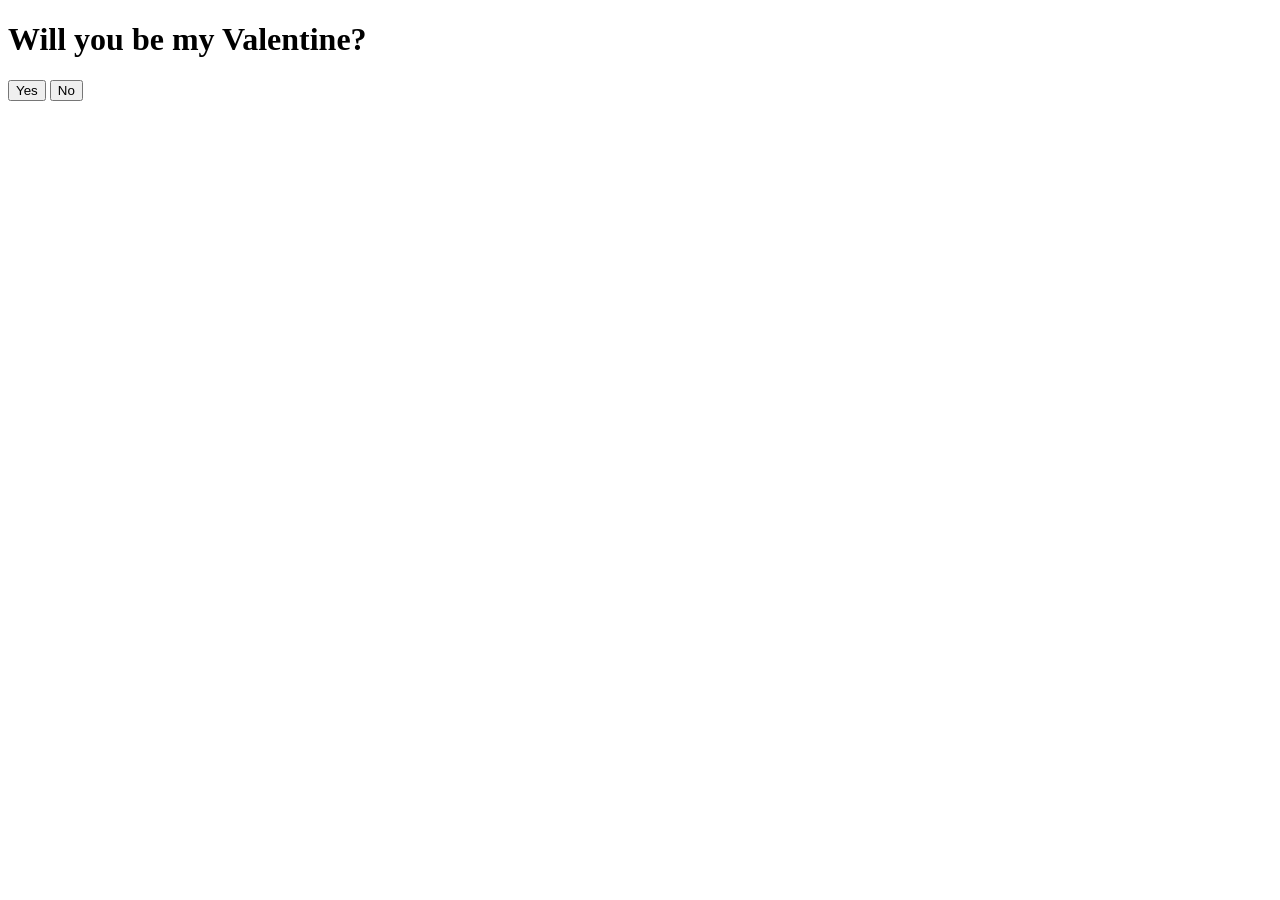
==== index.html @ 4be4860e "Adds the yes or no buttton" ====
<!DOCTYPE html>
<html lang="en">
<head>
    <meta charset="UTF-8">
    <meta name="viewport" content="width=device-width, initial-scale=1.0">
    <link rel="stylesheet" href="styles.css">
    <title>Valentine App</title>
</head>
<body>
    <div class="container">
        <h1 class="title">Will you be my Valentine? </h1>
    </div>

    <div class="buttons">
        <button id="yesBtn">Yes</button>
        <button id="noBtn">No</button>
    </div>
    
</body>
</html>
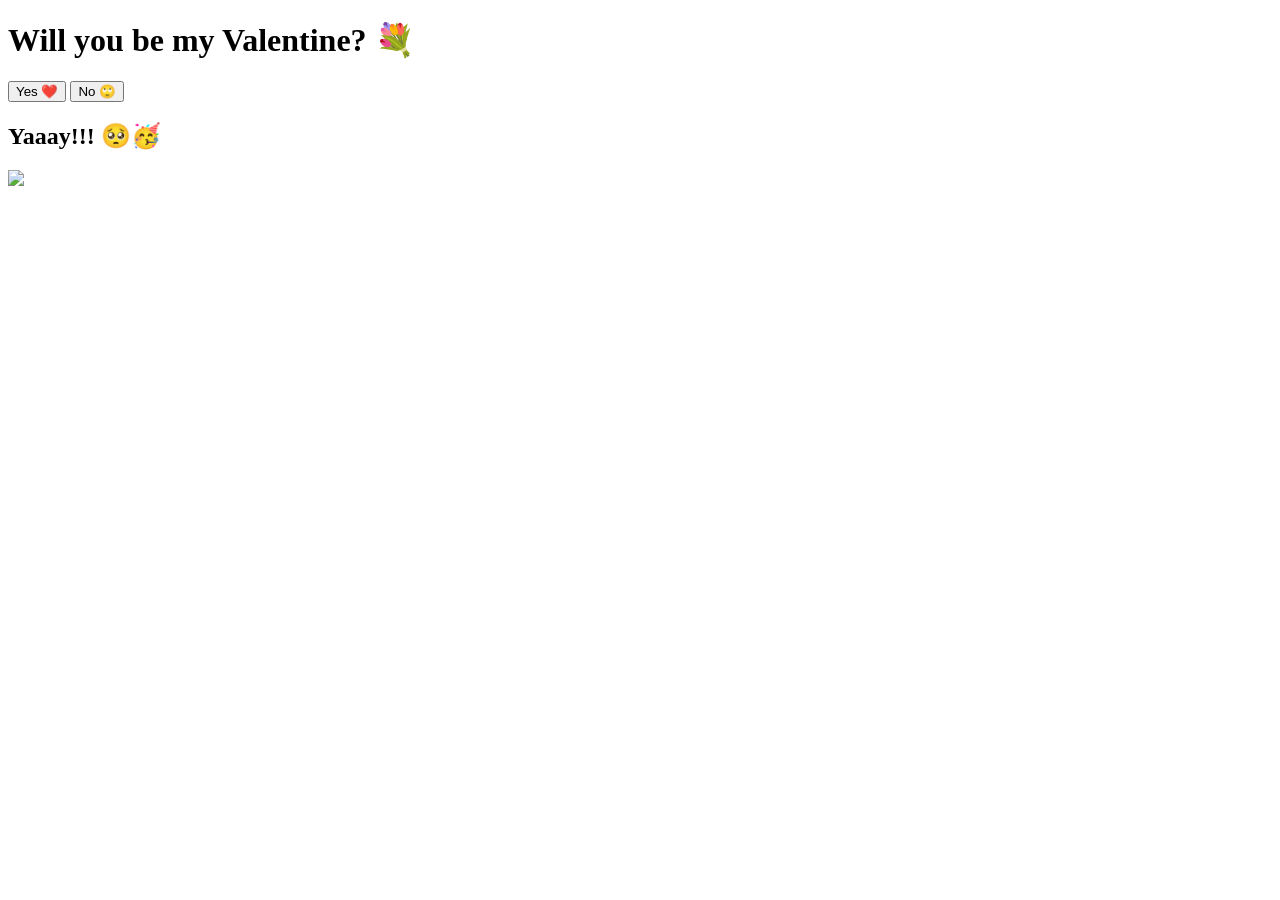
==== commit e2261171: "Adds the happy gif" ====
--- a/index.html
+++ b/index.html
@@ -8,12 +8,19 @@
 </head>
 <body>
     <div class="container">
-        <h1 class="title">Will you be my Valentine? </h1>
+        <h1 class="title">Will you be my Valentine? 💐</h1>
     </div>
 
     <div class="buttons">
-        <button id="yesBtn">Yes</button>
-        <button id="noBtn">No</button>
+        <button id="yesBtn">Yes ❤️</button>
+        <button id="noBtn">No 🙄</button>
+    </div>
+
+    <div class="result" class="hidden">
+        <h2>Yaaay!!!  🥺🥳</h2>
+        <img src="https://media4.giphy.com/media/v1.Y2lkPTc5MGI3NjExaDI5ZmI2b3dxNTZ4cDB5YzN0NnowMDhmeHdlc3JtZnA4ZzZlZGN4MSZlcD12MV9pbnRlcm5hbF9naWZfYnlfaWQmY3Q9Zw/zFHu7yuSHm4H5gNZVx/giphy.gif">
+    </div>
+
     </div>
     
 </body>
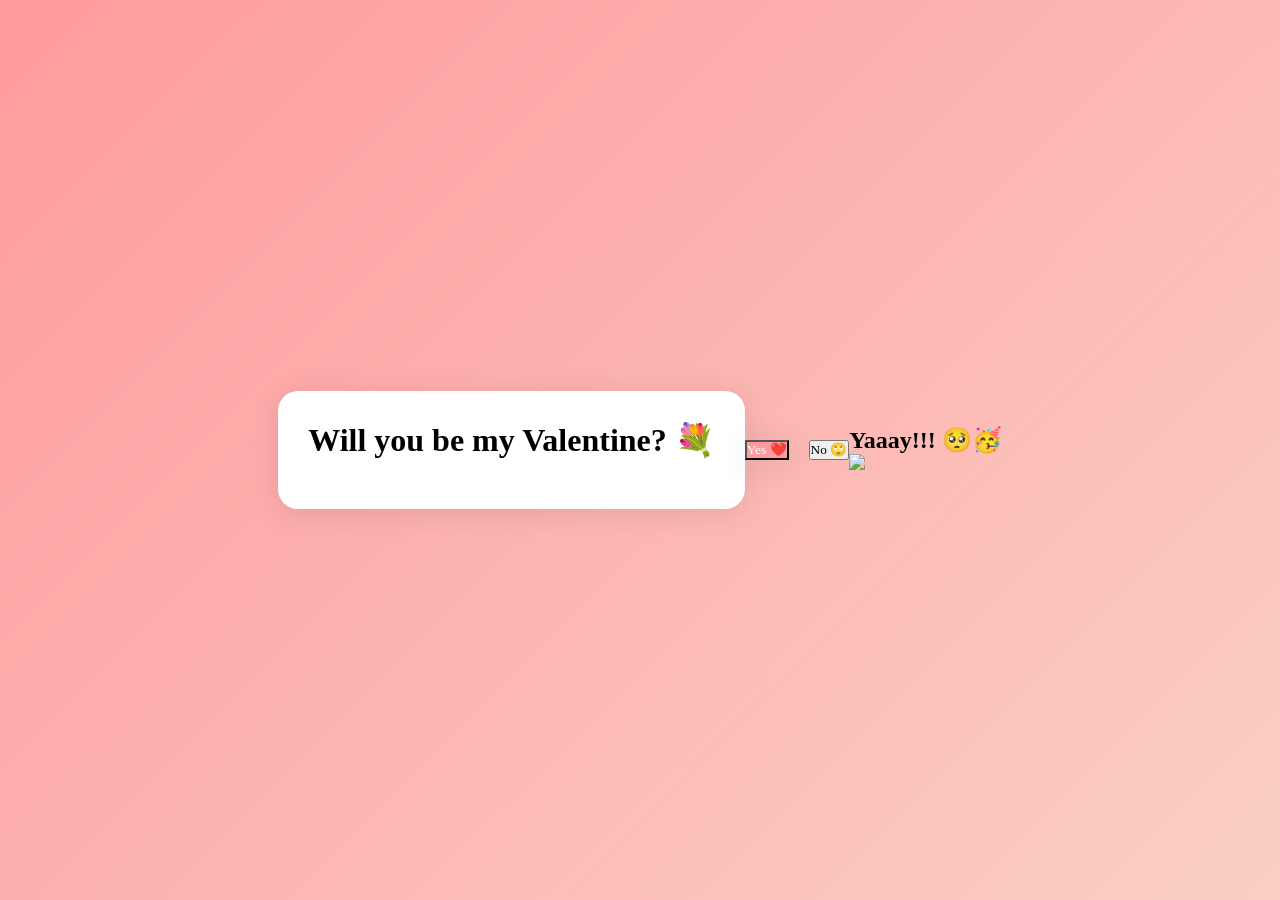
==== commit a970459e: "Styles the button and title" ====
--- a/index.html
+++ b/index.html
@@ -3,7 +3,7 @@
 <head>
     <meta charset="UTF-8">
     <meta name="viewport" content="width=device-width, initial-scale=1.0">
-    <link rel="stylesheet" href="styles.css">
+    <link rel="stylesheet" href="index.css">
     <title>Valentine App</title>
 </head>
 <body>
@@ -22,6 +22,8 @@
     </div>
 
     </div>
+
+    <script src="index.js"></script>
     
 </body>
 </html>
--- a/index.css
+++ b/index.css
@@ -0,0 +1,65 @@
+* {
+margin: 0;
+padding: 0;
+box-sizing: border-box;
+font-family: Cambria, Cochin, Georgia, Times, 'Times New Roman', serif;
+}
+
+body {
+    height: 100vh;
+    background: linear-gradient(135deg, #ff9a9e 0%, #fad0c4 100%);
+    display: flex;
+    justify-content: center;
+    align-items: center;
+}
+
+.container {
+    background: white;
+    padding: 30px;
+    border-radius: 20px;
+    box-shadow: 0 4px 30px rgba(0, 0, 0, 0.1);
+    text-align: center;
+
+}
+
+.title {
+    font-size: 2rem;
+    margin-bottom: 20px;
+    animation: heartBeat 1s infinite;
+}
+
+@keyframes heartBeat {
+    0%, 100% {
+        transform: scale(1);
+    }
+    50% {
+        transform: scale(1.1);
+    }
+}
+
+.buttons{
+    display: flex;
+    gap: 20px;
+    justify-content: center;
+}
+
+.button {
+    padding: 12px 25px;
+    font-size: 1rem;
+    border: none;
+    border-radius: 30px;
+    cursor: pointer;
+    transition: all 0.3s ease;
+}
+
+#yesBtn {
+    background: #ff9a9e;
+    color: white;
+    box-shadow: 0 4px 30px rgba(0, 0, 0, 0.1);
+
+}
+
+#yesBtn:hover {
+    background: #ff6f91;
+    transform: translateY(-3px);
+}
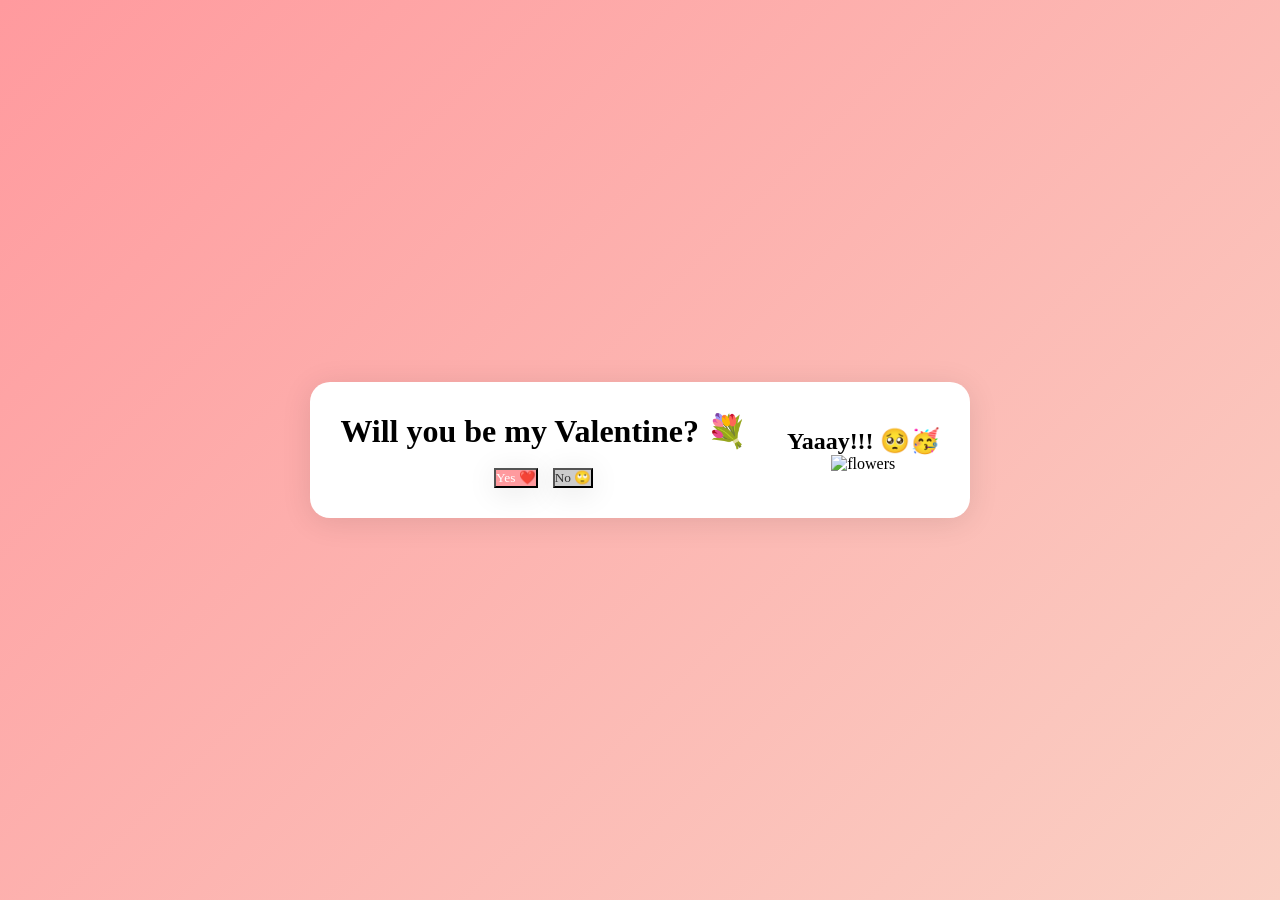
==== commit 58f4a222: "Updates the index.js to answer the Why question" ====
--- a/index.html
+++ b/index.html
@@ -8,18 +8,19 @@
 </head>
 <body>
     <div class="container">
-        <h1 class="title">Will you be my Valentine? 💐</h1>
-    </div>
-
-    <div class="buttons">
-        <button id="yesBtn">Yes ❤️</button>
-        <button id="noBtn">No 🙄</button>
-    </div>
-
-    <div class="result" class="hidden">
-        <h2>Yaaay!!!  🥺🥳</h2>
-        <img src="https://media4.giphy.com/media/v1.Y2lkPTc5MGI3NjExaDI5ZmI2b3dxNTZ4cDB5YzN0NnowMDhmeHdlc3JtZnA4ZzZlZGN4MSZlcD12MV9pbnRlcm5hbF9naWZfYnlfaWQmY3Q9Zw/zFHu7yuSHm4H5gNZVx/giphy.gif">
-    </div>
+        <div class="left">
+            
+            <h1 class="title">Will you be my Valentine? 💐</h1>
+   
+             <div class="buttons">
+                <button id="yesBtn">Yes ❤️</button>
+                <button id="noBtn">No 🙄</button> 
+             </div>
+         </div>
+         <div class="result" class="hidden">  
+            <h2>Yaaay!!!  🥺🥳</h2>
+            <img src="https://media4.giphy.com/media/v1.Y2lkPTc5MGI3NjExaDI5ZmI2b3dxNTZ4cDB5YzN0NnowMDhmeHdlc3JtZnA4ZzZlZGN4MSZlcD12MV9pbnRlcm5hbF9naWZfYnlfaWQmY3Q9Zw/zFHu7yuSHm4H5gNZVx/giphy.gif" alt="flowers">
+        </div>
 
     </div>
 
--- a/index.css
+++ b/index.css
@@ -19,13 +19,23 @@
     border-radius: 20px;
     box-shadow: 0 4px 30px rgba(0, 0, 0, 0.1);
     text-align: center;
+    display: flex;
+    justify-content: center;
+    align-items: center;
+    gap: 40px;
 
+}
+
+.left {
+    display: flex;
+    flex-direction: column;
+    align-items: center;
 }
 
 .title {
     font-size: 2rem;
-    margin-bottom: 20px;
-    animation: heartBeat 1s infinite;
+    margin-bottom: 10px;
+    animation: heartBeat 1.5s infinite;
 }
 
 @keyframes heartBeat {
@@ -39,8 +49,10 @@
 
 .buttons{
     display: flex;
-    gap: 20px;
+    gap: 15px;
     justify-content: center;
+    margin-top: 8px;
+
 }
 
 .button {
@@ -62,4 +74,24 @@
 #yesBtn:hover {
     background: #ff6f91;
     transform: translateY(-3px);
+}
+
+#noBtn {
+    background: #ccc;
+    color: #333;
+    box-shadow: 0 4px 30px rgba(0, 0, 0, 0.1);
+}
+
+#noBtn:hover {
+    background: #999;
+    transform: translateY(-3px);
+}
+
+.hidden {
+    display: none;
+}
+
+#result img {
+    width: 200px;
+    margin-top: 20px;
 }
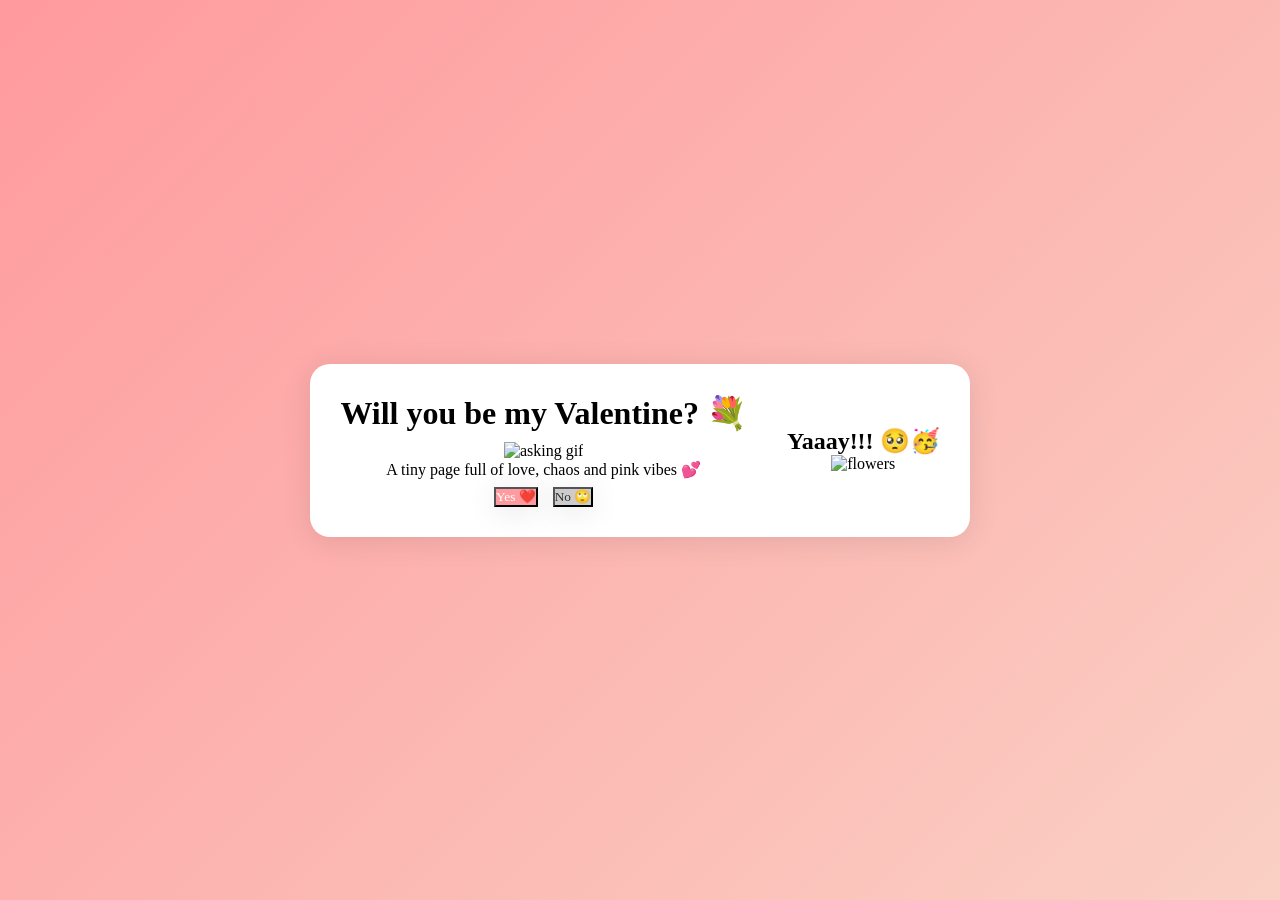
==== commit 9a8ab3e3: "Adds the img gif" ====
--- a/index.html
+++ b/index.html
@@ -10,7 +10,10 @@
     <div class="container">
         <div class="left">
             
-            <h1 class="title">Will you be my Valentine? 💐</h1>
+             <h1 class="title">Will you be my Valentine? 💐</h1>
+             <img id="questionGif"src="https://media0.giphy.com/media/v1.Y2lkPTc5MGI3NjExYW1kYmIzZ2NiNWg5YmI1ZGY0czZucDlldXA0N29ucTBhdDdwZmVwMSZlcD12MV9pbnRlcm5hbF9naWZfYnlfaWQmY3Q9Zw/OJvDJvIGIVx6QSBJhg/giphy.gif" alt="asking gif" class="question-gif"/>
+
+             <p id="description">A tiny page full of love, chaos and pink vibes 💕</p>
    
              <div class="buttons">
                 <button id="yesBtn">Yes ❤️</button>
--- a/index.css
+++ b/index.css
@@ -94,4 +94,42 @@
 #result img {
     width: 200px;
     margin-top: 20px;
+}
+
+textarea {
+    width: 100%;
+    height: 80px;
+    margin: 15px 0;
+    padding: 10px;
+    border-radius: 12px;
+    border: 1px solid #ccc;
+    resize: none;
+}
+
+textarea:focus {
+    outline: none;
+    border-color: #ff9a9e;
+    box-shadow: 0 0 5px rgba(255, 154, 158, 0.5);
+}
+
+.choices {
+    display: flex;
+    flex-wrap: wrap;
+    gap: 10px;
+    justify-content: center;
+    margin: 15px 0;
+}
+
+.choices button {
+    padding: 8px 15px;
+    border: none;
+    border-radius: 20px;
+    background: #ff9a9e;
+    color: white;
+    cursor: pointer;
+    transition: background 0.3s ease;
+}
+
+.choices button:hover {
+    background: #ff6f91;
 }
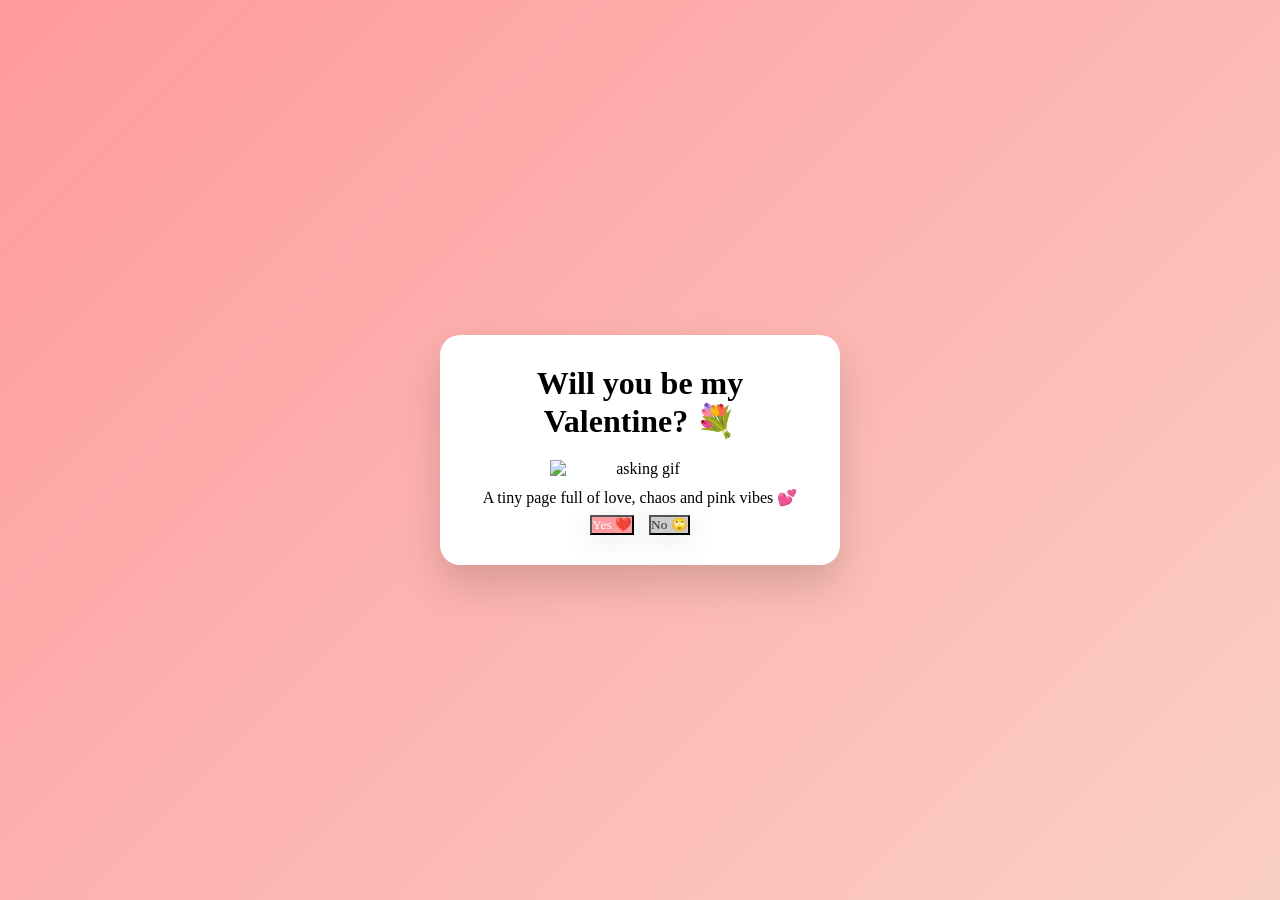
==== commit cd34be68: "Debugs the whyhtml" ====
--- a/index.html
+++ b/index.html
@@ -20,7 +20,8 @@
                 <button id="noBtn">No 🙄</button> 
              </div>
          </div>
-         <div class="result" class="hidden">  
+         <div class="result hidden">  
+            <p id="reasonText"></p>
             <h2>Yaaay!!!  🥺🥳</h2>
             <img src="https://media4.giphy.com/media/v1.Y2lkPTc5MGI3NjExaDI5ZmI2b3dxNTZ4cDB5YzN0NnowMDhmeHdlc3JtZnA4ZzZlZGN4MSZlcD12MV9pbnRlcm5hbF9naWZfYnlfaWQmY3Q9Zw/zFHu7yuSHm4H5gNZVx/giphy.gif" alt="flowers">
         </div>
--- a/index.css
+++ b/index.css
@@ -11,18 +11,27 @@
     display: flex;
     justify-content: center;
     align-items: center;
+    animation: fadenIn 2s ease-in-out;
 }
 
+@keyframes fadenIn {
+    from {
+        opacity: 0;
+        transform: translateY(10px)
+    }
+    to {
+        opacity: 1;
+        transform: translateY(0)
+    }
+}
 .container {
+    max-width: 400px;
+    width: 100%;
     background: white;
     padding: 30px;
     border-radius: 20px;
-    box-shadow: 0 4px 30px rgba(0, 0, 0, 0.1);
     text-align: center;
-    display: flex;
-    justify-content: center;
-    align-items: center;
-    gap: 40px;
+    box-shadow: 0 20px 40px rgba(0, 0, 0, 0.15);
 
 }
 
@@ -92,7 +101,9 @@
 }
 
 #result img {
-    width: 200px;
+    width: 400px;
+    height: 100%;
+    object-fit: contain;
     margin-top: 20px;
 }
 
@@ -132,4 +143,45 @@
 
 .choices button:hover {
     background: #ff6f91;
+}
+
+.question-gif {
+    width: 180px;
+    margin: 10px 0;
+}
+
+
+.confetti {
+    position: fixed;
+    top: 0;
+    left: 0;
+    width: 150%;
+    height: 100%;
+    pointer-events: none;
+    background: pink;
+    animation: fall linear forwards;
+    animation-duration: 3s;
+    max-width: 400px;
+
+   
+}
+
+@keyframes fall {
+    to {
+        transform: translateY(100vh) rotate(360deg)
+    }
+}
+
+@media (max-width: 600px) {
+    body {
+        padding: 60px;
+    }
+    .container {
+        flex-direction: column;
+        text-align: center;
+
+    }
+    .left{
+        align-items: center
+    }
 }
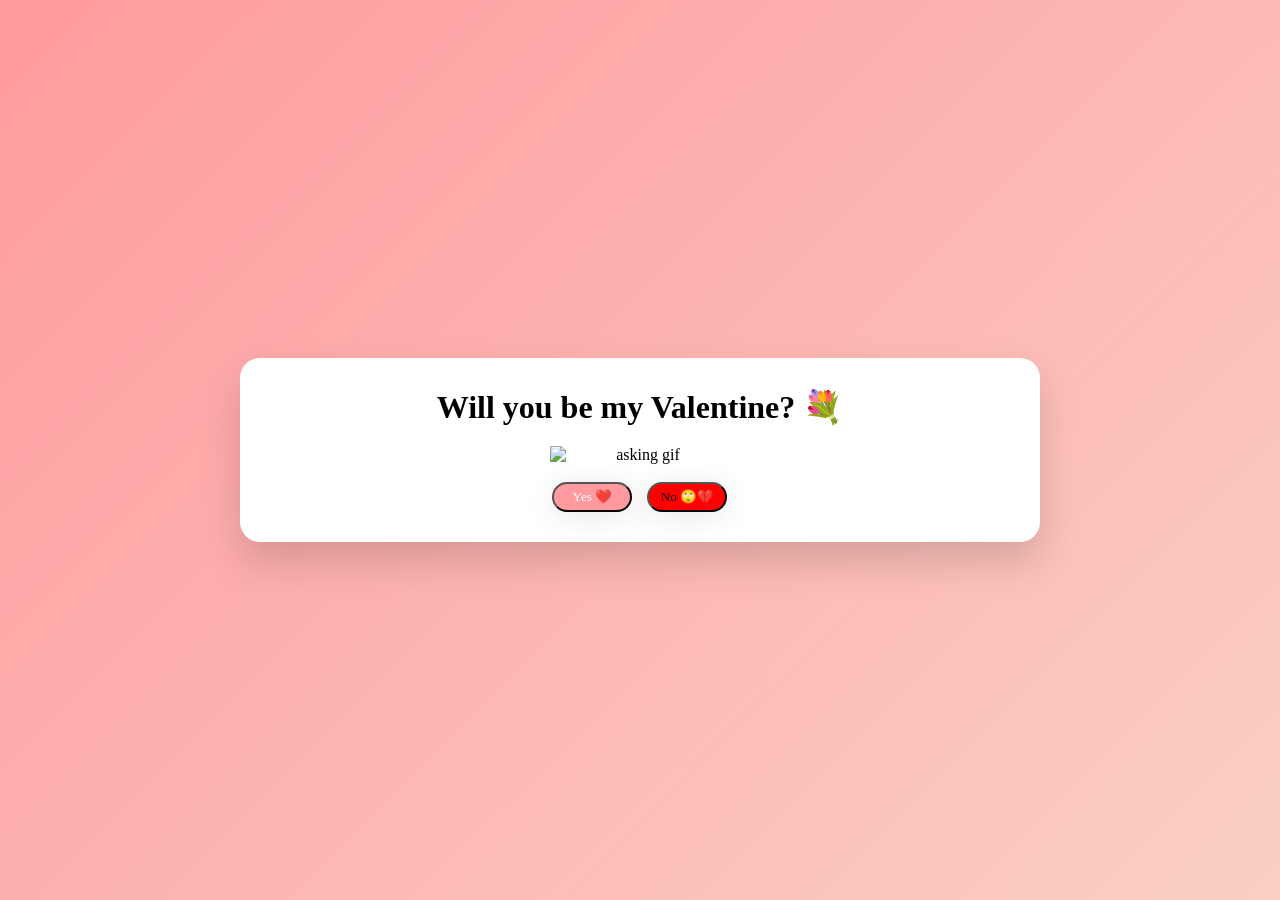
==== commit e2fa7124: "Debugs" ====
--- a/index.html
+++ b/index.html
@@ -11,20 +11,19 @@
         <div class="left">
             
              <h1 class="title">Will you be my Valentine? 💐</h1>
-             <img id="questionGif"src="https://media0.giphy.com/media/v1.Y2lkPTc5MGI3NjExYW1kYmIzZ2NiNWg5YmI1ZGY0czZucDlldXA0N29ucTBhdDdwZmVwMSZlcD12MV9pbnRlcm5hbF9naWZfYnlfaWQmY3Q9Zw/OJvDJvIGIVx6QSBJhg/giphy.gif" alt="asking gif" class="question-gif"/>
+             <img id="questionGif"src="https://media4.giphy.com/media/v1.Y2lkPTc5MGI3NjExY2FpOXdwZGl5b2dicHNmaWxvZm40bHA3dmYzaGk4andmc2R6Z2UwMCZlcD12MV9naWZzX3NlYXJjaCZjdD1n/tHzrl0otTY8sK89nSi/giphy.webp" alt="asking gif" class="question-gif"/>
 
-             <p id="description">A tiny page full of love, chaos and pink vibes 💕</p>
+            
    
              <div class="buttons">
                 <button id="yesBtn">Yes ❤️</button>
-                <button id="noBtn">No 🙄</button> 
+                <button id="noBtn">No 🙄💔</button> 
              </div>
          </div>
          <div class="result hidden">  
             <p id="reasonText"></p>
-            <h2>Yaaay!!!  🥺🥳</h2>
-            <img src="https://media4.giphy.com/media/v1.Y2lkPTc5MGI3NjExaDI5ZmI2b3dxNTZ4cDB5YzN0NnowMDhmeHdlc3JtZnA4ZzZlZGN4MSZlcD12MV9pbnRlcm5hbF9naWZfYnlfaWQmY3Q9Zw/zFHu7yuSHm4H5gNZVx/giphy.gif" alt="flowers">
-        </div>
+            <h2>Aty aje!!  😍🥳 This is for you my hotee hotee boo booo😂💐</h2>
+            <img src="https://media0.giphy.com/media/v1.Y2lkPWVjZjA1ZTQ3ODF5Z3ozaGI4eXZydGpnNnUweWlsNHVlaDI5dTlpYzA3OGphYjFmYyZlcD12MV9naWZzX3NlYXJjaCZjdD1n/fMCfrFU4anqErcOyrI/giphy.webp">
 
     </div>
 
--- a/index.css
+++ b/index.css
@@ -25,7 +25,7 @@
     }
 }
 .container {
-    max-width: 400px;
+    max-width: 800px;
     width: 100%;
     background: white;
     padding: 30px;
@@ -33,7 +33,11 @@
     text-align: center;
     box-shadow: 0 20px 40px rgba(0, 0, 0, 0.15);
 
-}
+    display: flex;
+    flex-direction: column;
+    align-items: center;
+}
+
 
 .left {
     display: flex;
@@ -73,22 +77,34 @@
     transition: all 0.3s ease;
 }
 
+button:hover {
+    transform: scale(1.05);
+}
+
 #yesBtn {
     background: #ff9a9e;
     color: white;
     box-shadow: 0 4px 30px rgba(0, 0, 0, 0.1);
+    width: 80px;
+    height: 30px;
+    border-radius: 15px;
 
 }
 
 #yesBtn:hover {
     background: #ff6f91;
     transform: translateY(-3px);
+    
+
 }
 
 #noBtn {
-    background: #ccc;
-    color: #333;
+    background: red;
+    color: black;
     box-shadow: 0 4px 30px rgba(0, 0, 0, 0.1);
+    width: 80px;
+    height: 30px;
+    border-radius: 15px;
 }
 
 #noBtn:hover {
@@ -96,16 +112,34 @@
     transform: translateY(-3px);
 }
 
+#submitBtn {
+    background: red;
+    color: black;
+    box-shadow: 0 4px 30px rgba(0, 0, 0, 0.1);
+    width: 80px;
+    height: 30px;
+    border-radius: 15px;
+
+}
+
+
 .hidden {
     display: none;
 }
 
+#result {
+    display: flex;
+    justify-content: center;
+}
+
+
 #result img {
-    width: 400px;
-    height: 100%;
+    max-width: 100%;
+    height: auto;
     object-fit: contain;
     margin-top: 20px;
 }
+
 
 textarea {
     width: 100%;
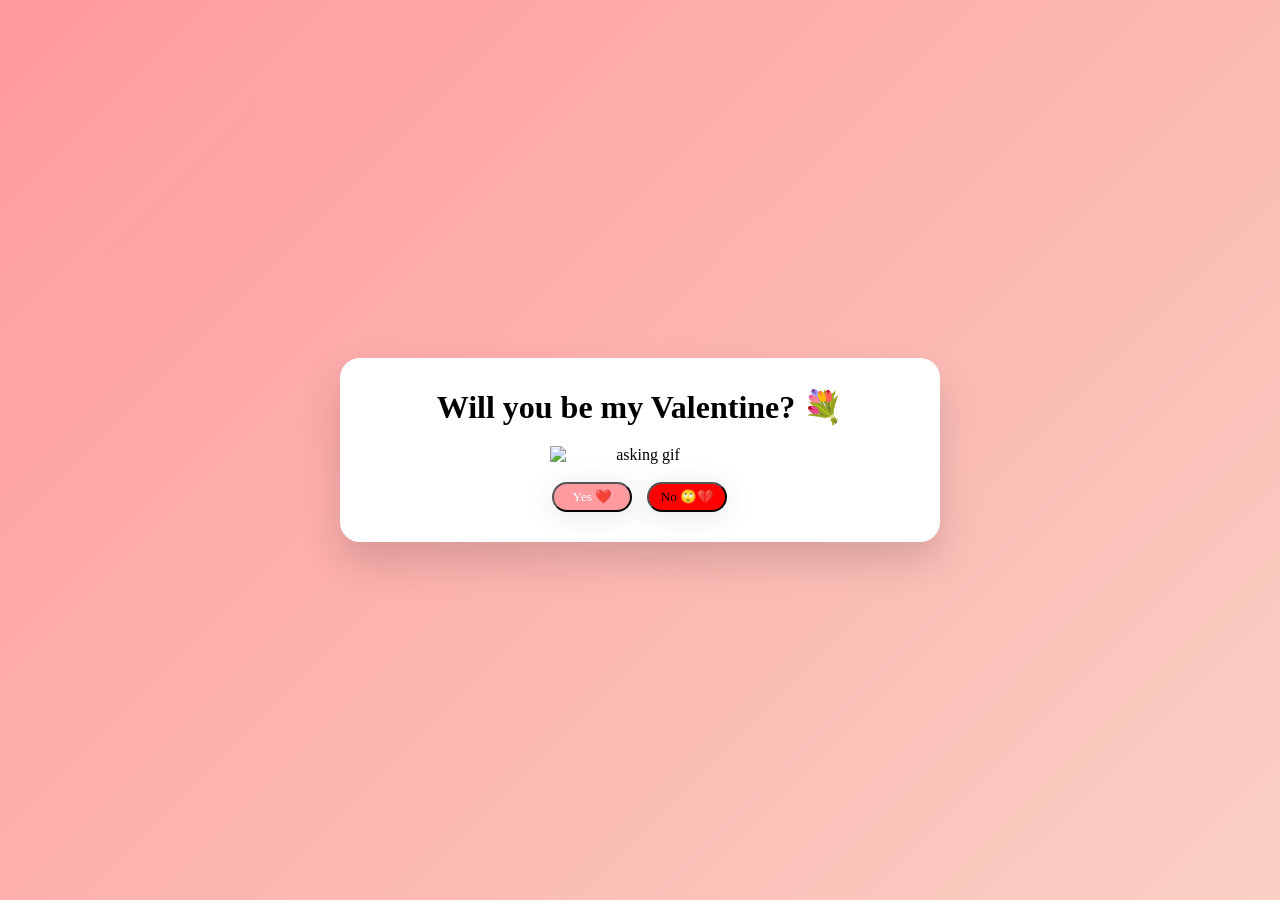
==== commit 9d193ae3: "Debuggs js" ====
--- a/index.html
+++ b/index.html
@@ -11,7 +11,7 @@
         <div class="left">
             
              <h1 class="title">Will you be my Valentine? 💐</h1>
-             <img id="questionGif"src="https://media4.giphy.com/media/v1.Y2lkPTc5MGI3NjExY2FpOXdwZGl5b2dicHNmaWxvZm40bHA3dmYzaGk4andmc2R6Z2UwMCZlcD12MV9naWZzX3NlYXJjaCZjdD1n/tHzrl0otTY8sK89nSi/giphy.webp" alt="asking gif" class="question-gif"/>
+             <img id="questionGif"src="https://media2.giphy.com/media/v1.Y2lkPWVjZjA1ZTQ3MnNxZXpma2xvMHl1a21xajlhZzJxMGwyazBxZ2F1aHZxNjE4Y3F0NSZlcD12MV9naWZzX3JlbGF0ZWQmY3Q9Zw/I80waJTygXdveViPUz/giphy.webp" alt="asking gif" class="question-gif"/>
 
             
    
@@ -23,8 +23,7 @@
          <div class="result hidden">  
             <p id="reasonText"></p>
             <h2>Aty aje!!  😍🥳 This is for you my hotee hotee boo booo😂💐</h2>
-            <img src="https://media0.giphy.com/media/v1.Y2lkPWVjZjA1ZTQ3ODF5Z3ozaGI4eXZydGpnNnUweWlsNHVlaDI5dTlpYzA3OGphYjFmYyZlcD12MV9naWZzX3NlYXJjaCZjdD1n/fMCfrFU4anqErcOyrI/giphy.webp">
-
+            <img src="https://media0.giphy.com/media/v1.Y2lkPWVjZjA1ZTQ3ZmRkaDF3YTd2NmQ2djYyYTR4NmtxNmpqMGsxNnNod2FscXk5aHYzaCZlcD12MV9naWZzX3NlYXJjaCZjdD1n/fMCfrFU4anqErcOyrI/giphy.webp" alt="happy life">
     </div>
 
     <script src="index.js"></script>
--- a/index.css
+++ b/index.css
@@ -25,7 +25,7 @@
     }
 }
 .container {
-    max-width: 800px;
+    max-width: 600px;
     width: 100%;
     background: white;
     padding: 30px;
